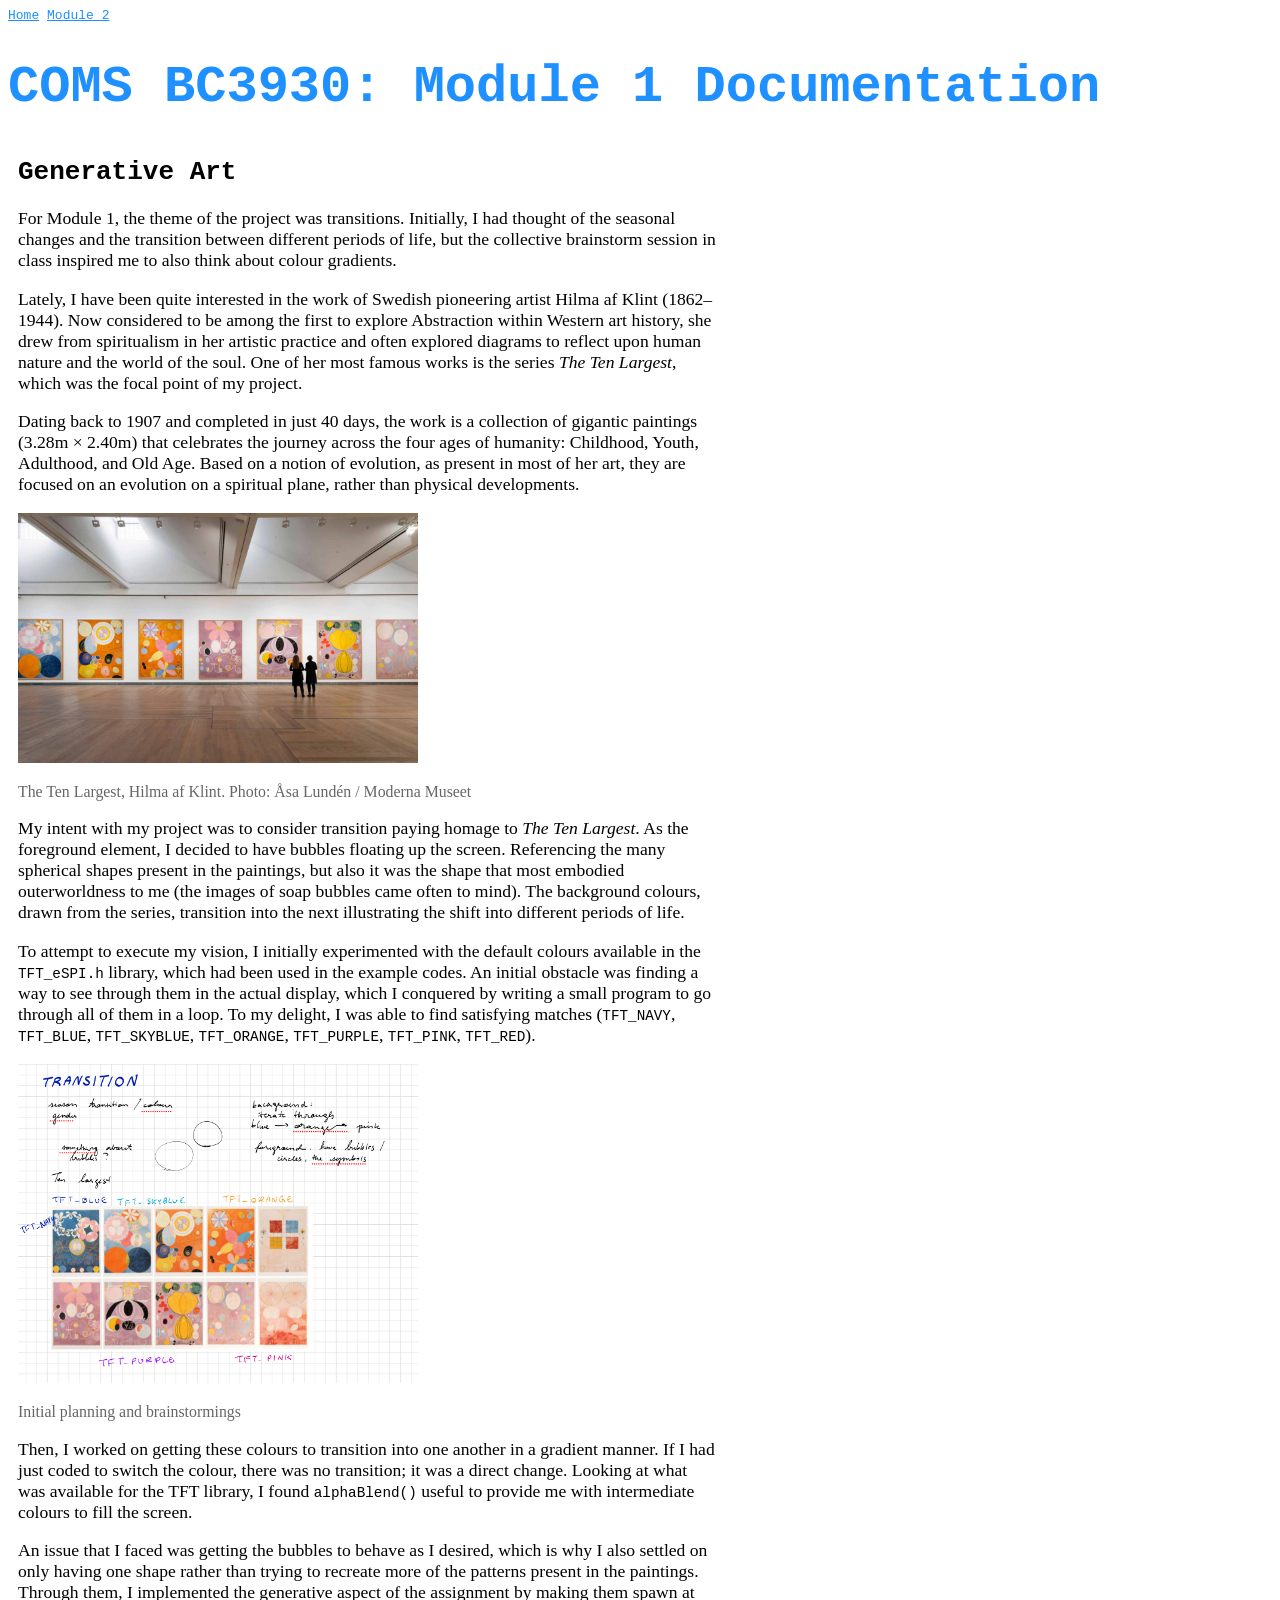
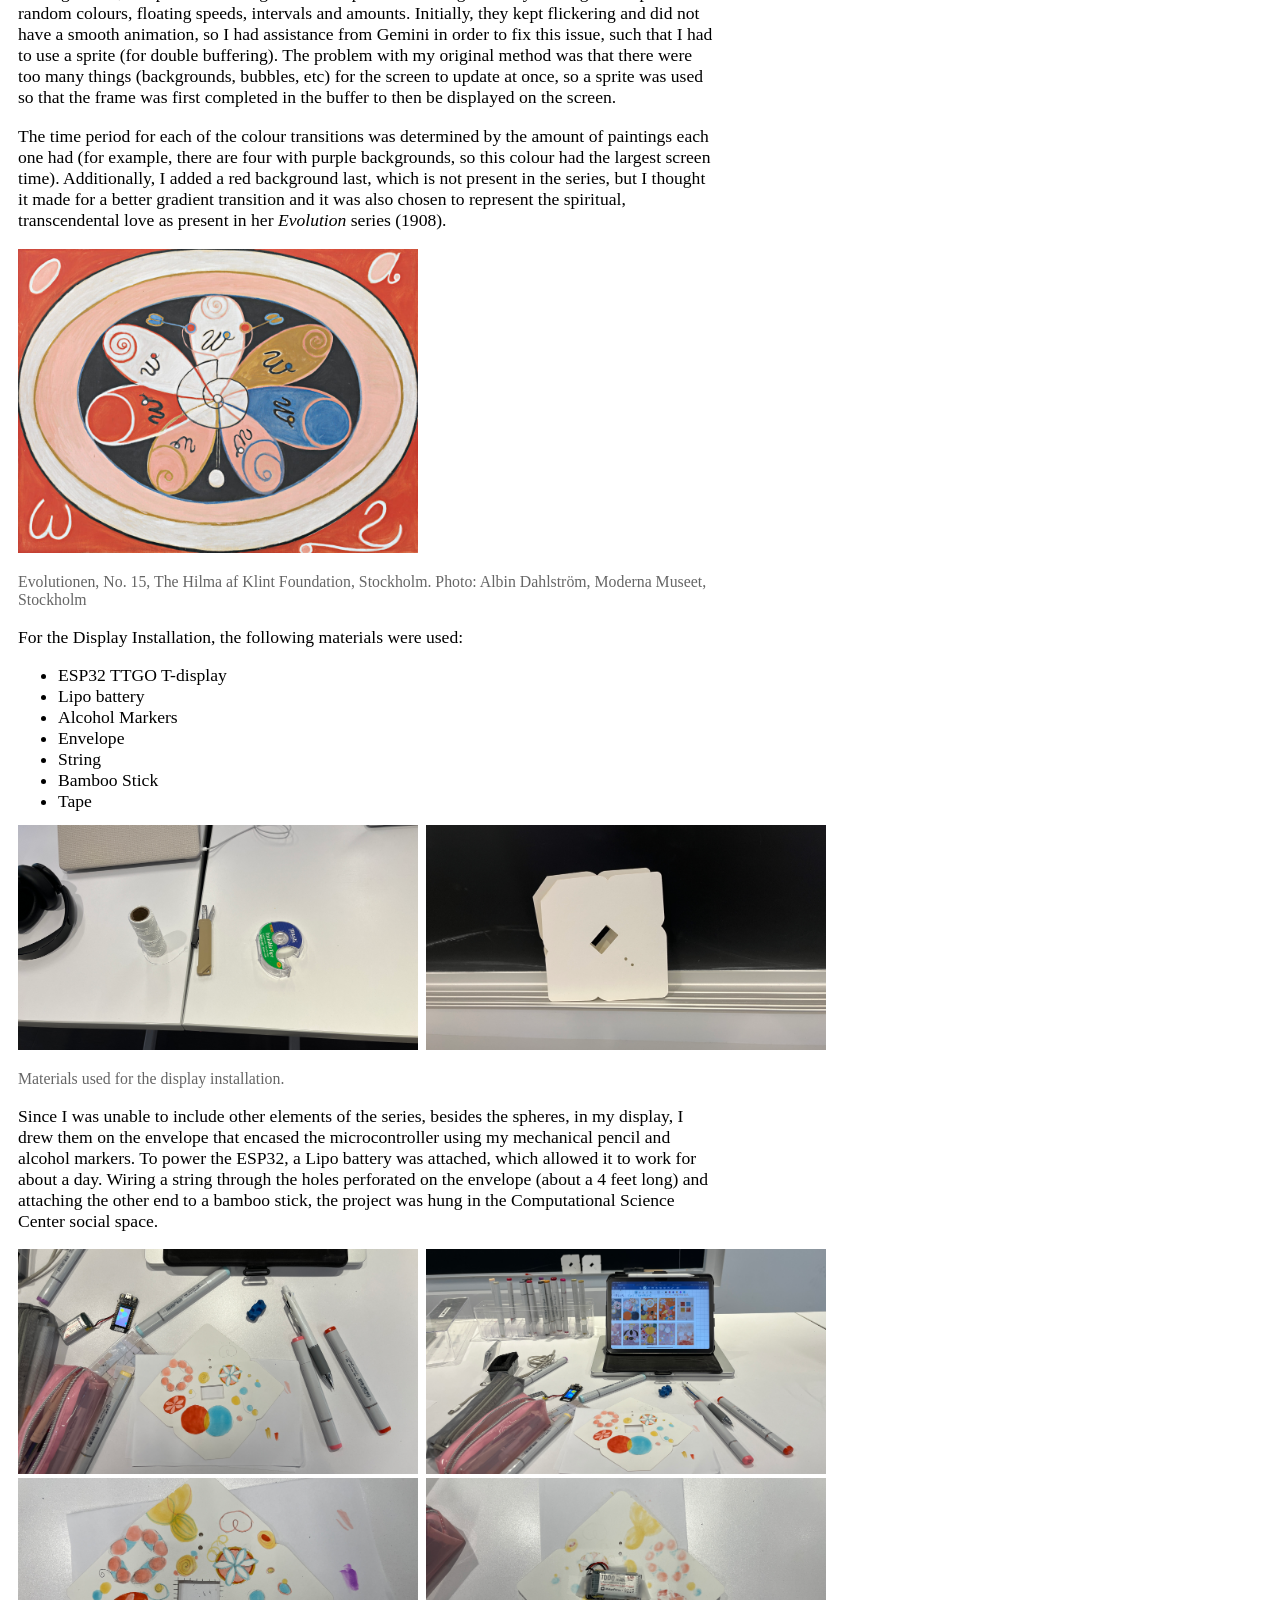
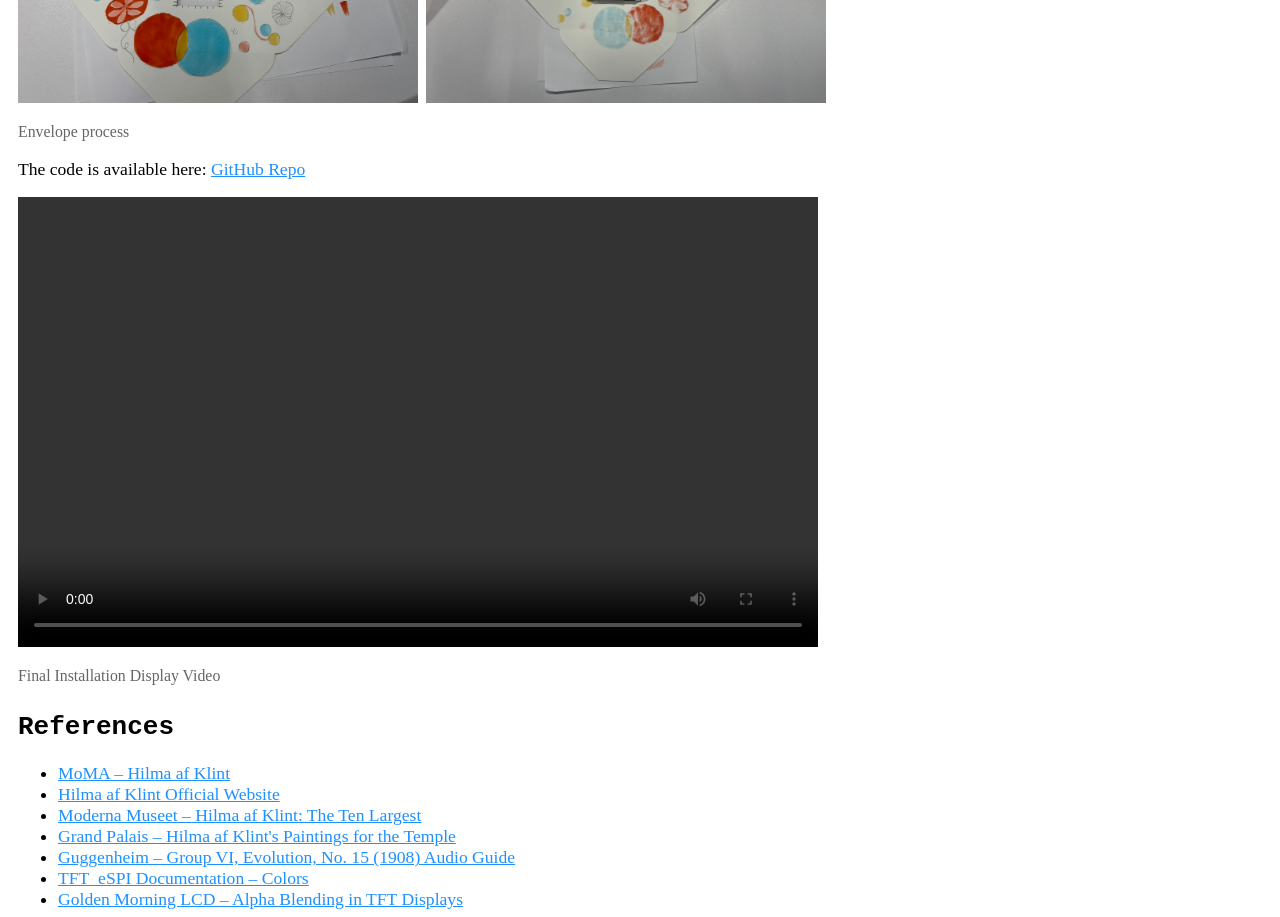
==== module1.html @ 8464577e "updated styling, standardised font and padding" ====
<!DOCTYPE html>
<html lang="en">
<head>
    <link rel="stylesheet" href="style.css">
    <meta charset="UTF-8">
    <meta name="viewport" content="width=device-width, initial-scale=1.0">
    <title>Module 1 Design Documentatio</title>
</head>
<body>
    <header>
        <nav>
            <a href="index.html">Home</a>
            <a href="module2.html">Module 2</a>
        </nav>
        <h1>COMS BC3930: Module 1 Documentation</h1>
    </header>
    <main>
        <section>
            <article class="module-project">
            <h2>Generative Art</h2>          
            <p>For Module 1, the theme of the project was transitions. Initially, I had thought of the seasonal changes and the transition between different periods of life, but the collective brainstorm session in class inspired me to also think about colour gradients.</p>

            <p>Lately, I have been quite interested in the work of Swedish pioneering artist Hilma af Klint (1862–1944). Now considered to be among the first to explore Abstraction within Western art history, she drew from spiritualism in her artistic practice and often explored diagrams to reflect upon human nature and the world of the soul. One of her most famous works is the series <em>The Ten Largest</em>, which was the focal point of my project.</p>

            <p>Dating back to 1907 and completed in just 40 days, the work is a collection of gigantic paintings (3.28m × 2.40m) that celebrates the journey across the four ages of humanity: Childhood, Youth, Adulthood, and Old Age. Based on a notion of evolution, as present in most of her art, they are focused on an evolution on a spiritual plane, rather than physical developments.</p>
            
            <img src="images/module-1/ten_largest.jpg" alt="The Ten Largest, Hilma af Klint" class="image_size">
            <div class = "image_caption">
                <p>The Ten Largest, Hilma af Klint. Photo: Åsa Lundén / Moderna Museet</p>
            </div>

            <p>My intent with my project was to consider transition paying homage to <em>The Ten Largest</em>. As the foreground element, I decided to have bubbles floating up the screen. Referencing the many spherical shapes present in the paintings, but also it was the shape that most embodied outerworldness to me (the images of soap bubbles came often to mind). The background colours, drawn from the series, transition into the next illustrating the shift into different periods of life.</p>

            <p>To attempt to execute my vision, I initially experimented with the default colours available in the <code>TFT_eSPI.h</code> library, which had been used in the example codes. An initial obstacle was finding a way to see through them in the actual display, which I conquered by writing a small program to go through all of them in a loop. To my delight, I was able to find satisfying matches (<code>TFT_NAVY</code>, <code>TFT_BLUE</code>, <code>TFT_SKYBLUE</code>, <code>TFT_ORANGE</code>, <code>TFT_PURPLE</code>, <code>TFT_PINK</code>, <code>TFT_RED</code>).</p>

            <img src="images/module-1/0-goodnotes_sketch.jpeg" alt="goodnotes sketch" class="image_size">
            <div class = "image_caption">
                <p>Initial planning and brainstormings</p>
            </div>

            <p>Then, I worked on getting these colours to transition into one another in a gradient manner. If I had just coded to switch the colour, there was no transition; it was a direct change. Looking at what was available for the TFT library, I found <code>alphaBlend()</code> useful to provide me with intermediate colours to fill the screen.</p>

            <p>An issue that I faced was getting the bubbles to behave as I desired, which is why I also settled on only having one shape rather than trying to recreate more of the patterns present in the paintings. Through them, I implemented the generative aspect of the assignment by making them spawn at random colours, floating speeds, intervals and amounts. Initially, they kept flickering and did not have a smooth animation, so I had assistance from Gemini in order to fix this issue, such that I had to use a sprite (for double buffering). The problem with my original method was that there were too many things (backgrounds, bubbles, etc) for the screen to update at once, so a sprite was used so that the frame was first completed in the buffer to then be displayed on the screen.</p>

            <p>The time period for each of the colour transitions was determined by the amount of paintings each one had (for example, there are four with purple backgrounds, so this colour had the largest screen time). Additionally, I added a red background last, which is not present in the series, but I thought it made for a better gradient transition and it was also chosen to represent the spiritual, transcendental love as present in her <em>Evolution</em> series (1908).</p>

            <img src="images/module-1/art-hilma-af-klint-group-vi-evolution-no-15-evolutionen-1908-083-1024x780.jpg" alt="Evolutionen 1908" class="image_size">
            <div class = "image_caption">
                <p>Evolutionen, No. 15, The Hilma af Klint Foundation, Stockholm. Photo: Albin Dahlström, Moderna Museet, Stockholm</p>
            </div>

            <p>For the Display Installation, the following materials were used:</p>  
            <ul>
                <li>ESP32 TTGO T-display</li>
                <li>Lipo battery</li>
                <li>Alcohol Markers</li>
                <li>Envelope</li>
                <li>String</li>
                <li>Bamboo Stick</li>
                <li>Tape</li>
            </ul>

            <img src="images/module-1/9-materials.JPG" alt="scissor, string and tape" class="image_size">
            <img src="images/module-1/7-blank_envelopes.JPG" alt="blank envelopes" class="image_size">
            <div class = "image_caption">
                <p>Materials used for the display installation.</p>
            </div>
            <p>Since I was unable to include other elements of the series, besides the spheres, in my display, I drew them on the envelope that encased the microcontroller using my mechanical pencil and alcohol markers. To power the ESP32, a Lipo battery was attached, which allowed it to work for about a day. Wiring a string through the holes perforated on the envelope (about a 4 feet long) and attaching the other end to a bamboo stick, the project was hung in the Computational Science Center social space.</p>

            <img src="images/module-1/1-beginning_drawing.JPG" alt="beginning drawing" class="image_size">
            <img src="images/module-1/2-process_drawing.JPG" alt="process drawing" class="image_size">
            <br>
            <img src="images/module-1/3-envelope_drawing_closeup.JPG" alt="envelope drawing closeup" class="image_size">
            <img src="images/module-1/4-battery_envelope.JPG" alt="battery and envelope" class="image_size">
            <div class = "image_caption">
                <p>Envelope process</p>
            </div>

            <p>The code is available here: <a href="https://github.com/jyu-ogawa/coms3930-module-1" target="_blank" rel="noopener noreferrer">GitHub Repo</a></p>

            <video class="module_video" width="800" height="450" controls preload="metadata">
            <source src="videos/final_installation.mp4" type="video/mp4">
            </video>
            <div class = "image_caption">
                <p>Final Installation Display Video</p>
            </div>

            <h2>References</h2>
            <ul>
                <li><a href="https://www.moma.org/artists/71905-hilma-af-klint" target="_blank" rel="noopener noreferrer">MoMA – Hilma af Klint</a></li>
                <li><a href="https://hilmaafklint.se/" target="_blank" rel="noopener noreferrer">Hilma af Klint Official Website</a></li>
                <li><a href="https://www.modernamuseet.se/en/stockholm/exhibitions/hilma-af-klint-de-tio-storsta-2022/" target="_blank" rel="noopener noreferrer">Moderna Museet – Hilma af Klint: The Ten Largest</a></li>
                <li><a href="https://www.grandpalais.fr/en/magazine/hilma-af-klints-paintings-temple-mission-guided-angels" target="_blank" rel="noopener noreferrer">Grand Palais – Hilma af Klint's Paintings for the Temple</a></li>
                <li><a href="https://www.guggenheim.org/audio/track/group-vi-evolution-no-15-1908-by-hilma-af-klint" target="_blank" rel="noopener noreferrer">Guggenheim – Group VI, Evolution, No. 15 (1908) Audio Guide</a></li>
                <li><a href="https://doc-tft-espi.readthedocs.io/tft_espi/colors/" target="_blank" rel="noopener noreferrer">TFT_eSPI Documentation – Colors</a></li>
                <li><a href="https://goldenmorninglcd.com/tft-displays-everything-you-need-to-know/#h-alpha-blending" target="_blank" rel="noopener noreferrer">Golden Morning LCD – Alpha Blending in TFT Displays</a></li>
            </ul>
            </article>
        </section>
    </main>
</body>
---- style.css ----
body {
  font-family: monospace;
}
h1{
  color: dodgerblue;
  font-size: 4em;
}

h2{
  padding-top: 5px;
  font-size: 2em;
}

p{
  font-family: times new roman, sans-serif;
  font-size: 1.1em;
}

li{
  font-family: times new roman, sans-serif;
  font-size: 1.1em;
}

a{
  color: dodgerblue;
}

.module-project {
  padding-left: 10px;
}

.image_size{
  width: 400px;
  height: auto;
}

.image_caption {
  font-size: 0.9em;
  color: #666;
}

.image_caption p {
  padding-top: 0px;
}

.module_video {
  padding: 5x;
}

@media (min-width: 768px) {
  p{
    max-width: 700px;
  }

  li{
    max-width: 700px;
  }
}

@media (max-width: 400px) {
  .module_video {
    max-width: 100%;
    height: auto;
  }
  
  .image_size {
    max-width: 100%;
    height: auto;
  }
}
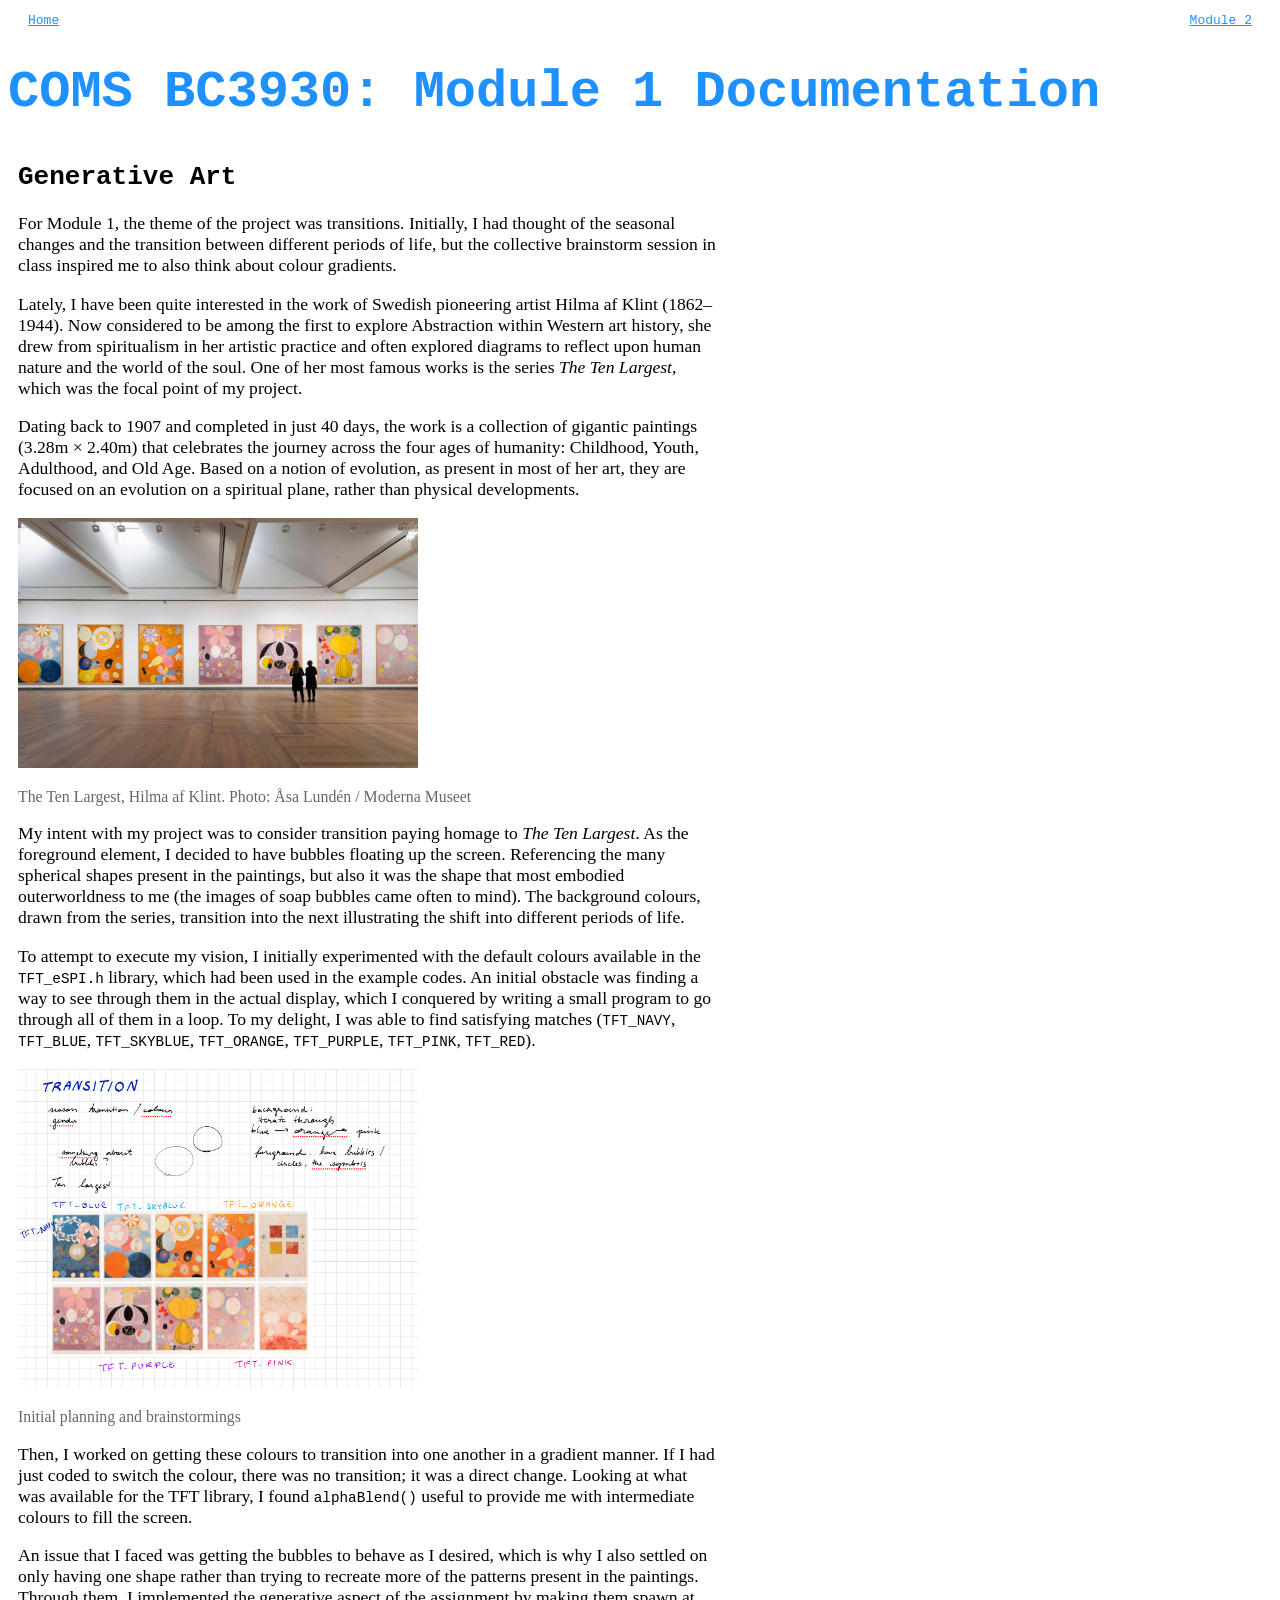
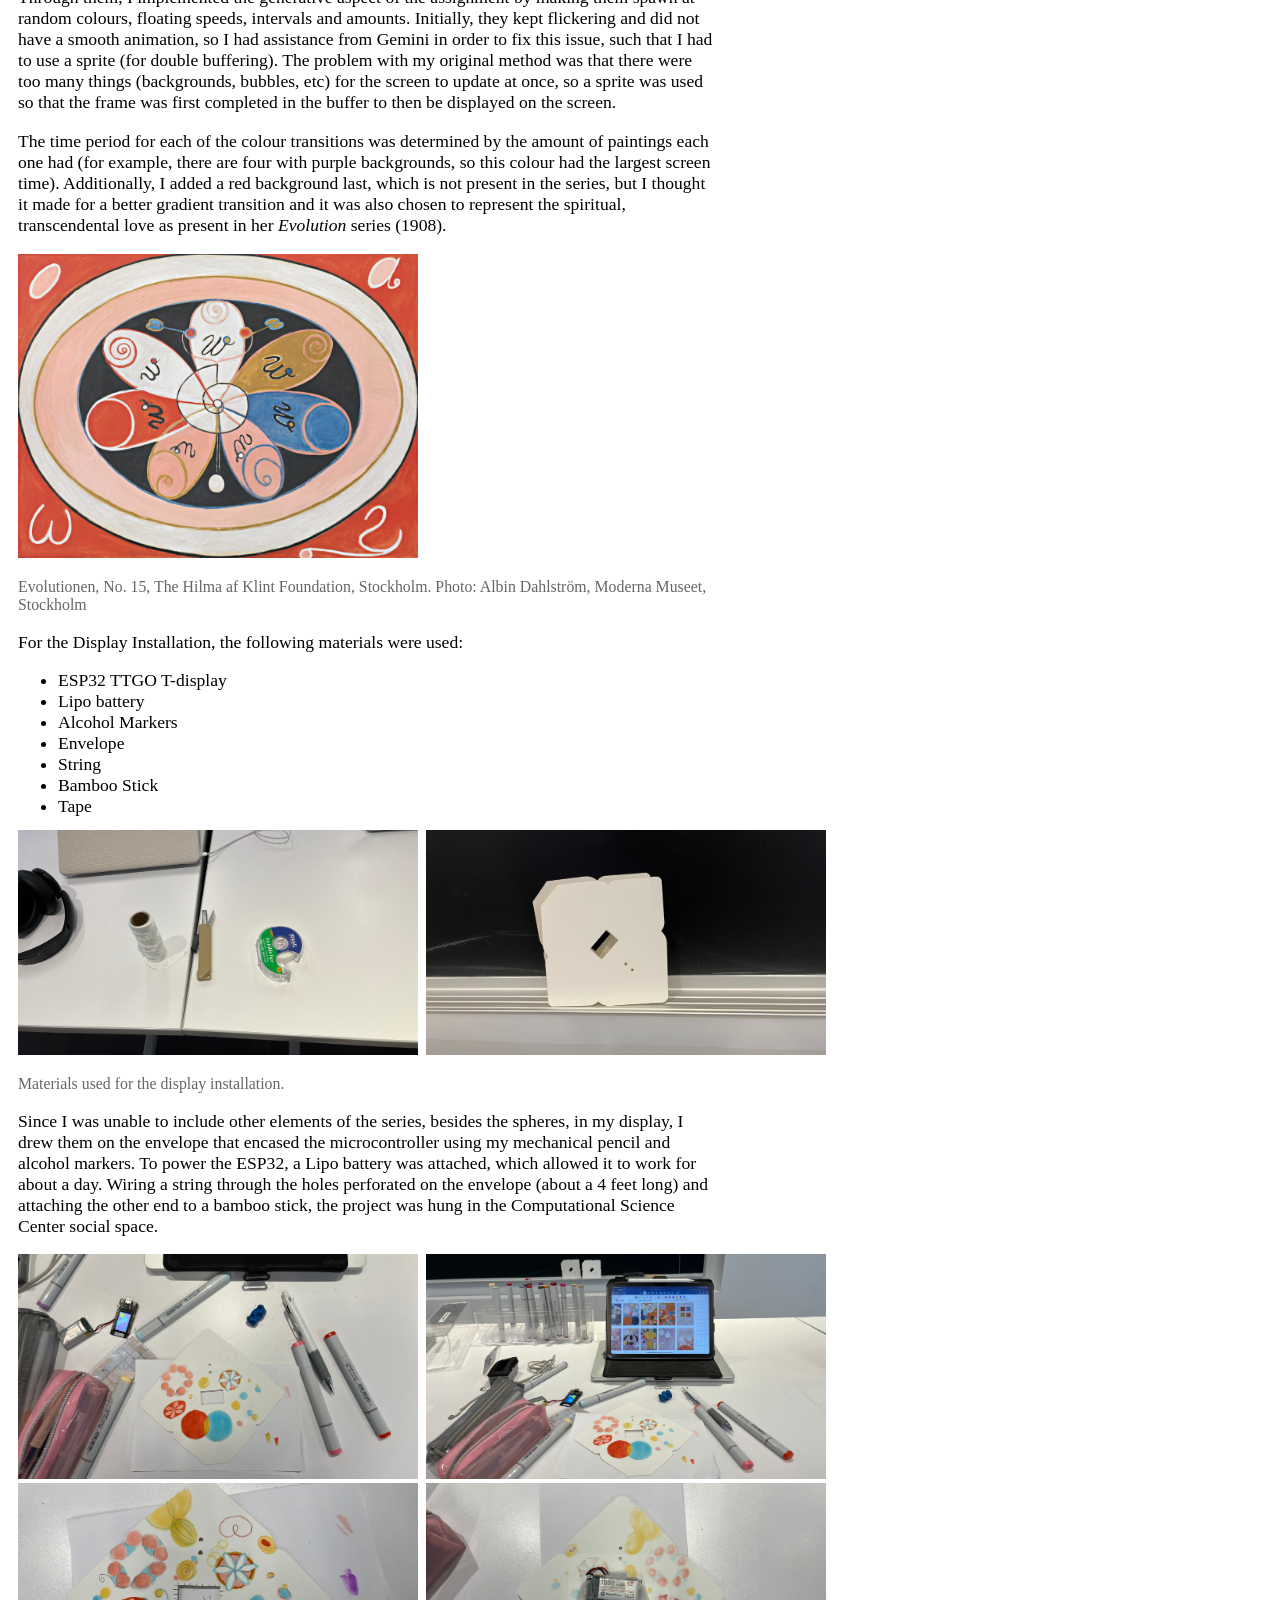
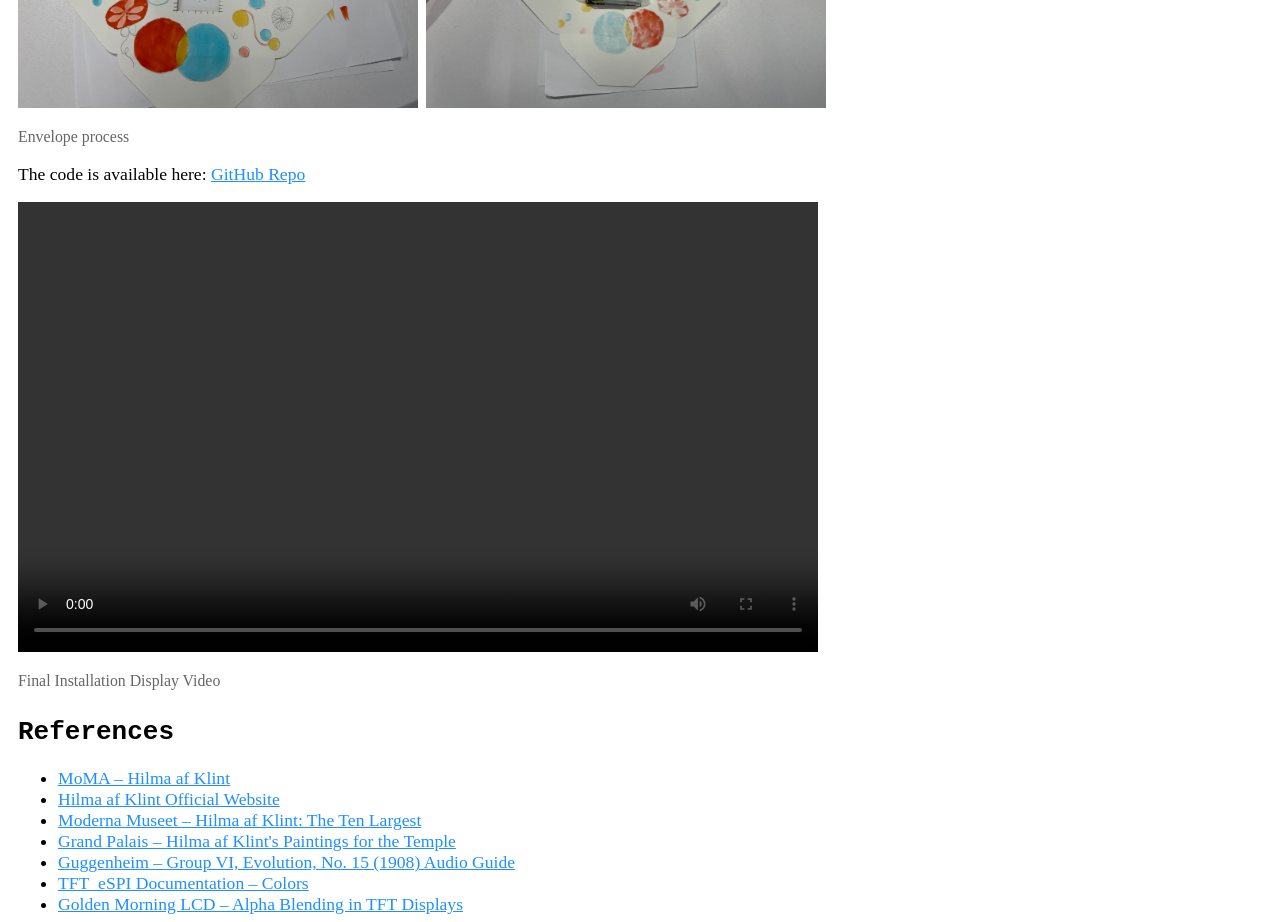
==== commit 26ffafb9: "fixed some typos" ====
--- a/module1.html
+++ b/module1.html
@@ -98,4 +98,5 @@
             </article>
         </section>
     </main>
-</body>+</body>
+</html>
--- a/style.css
+++ b/style.css
@@ -23,6 +23,12 @@
 
 a{
   color: dodgerblue;
+}
+
+nav{
+  padding: 5px 20px 0px 20px ;
+  display: flex;
+  justify-content: space-between;
 }
 
 .module-project {
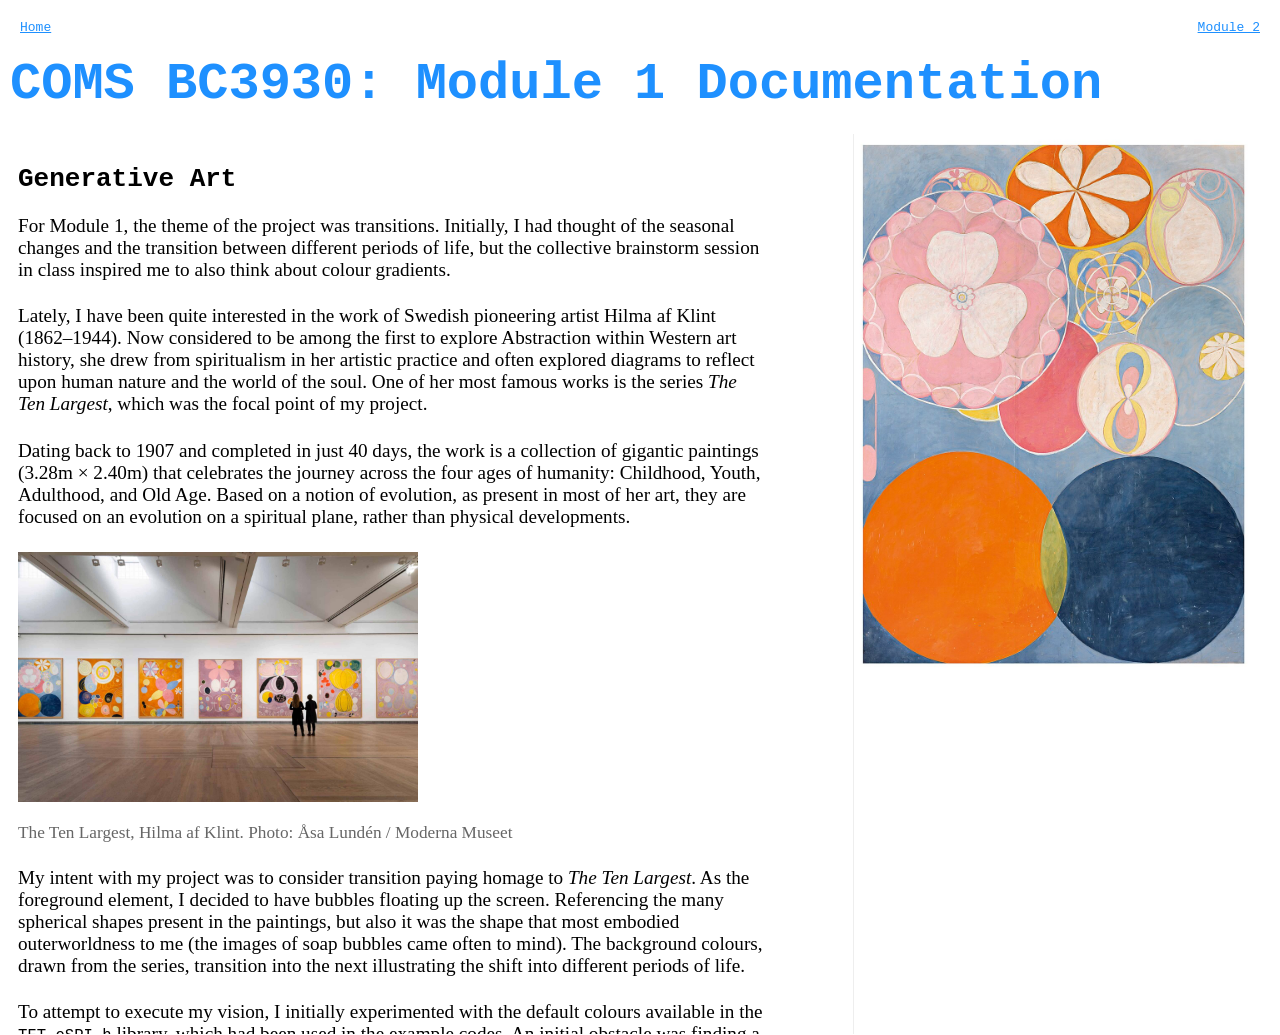
==== commit 1f1d2648: "added dual for mod1, temp img" ====
--- a/module1.html
+++ b/module1.html
@@ -14,6 +14,8 @@
         </nav>
         <h1>COMS BC3930: Module 1 Documentation</h1>
     </header>
+    <div class ="split-screen">
+        <div class="document-pane">
     <main>
         <section>
             <article class="module-project">
@@ -98,5 +100,10 @@
             </article>
         </section>
     </main>
+        </div>
+        <aside class="right-pane">
+            <img src="images/module-1/Hilma_af_Klint_-_The_Ten_Largest_No._2_-_Childhood_-_1907.jpg" alt="The Ten Largest, Hilma af Klint" class="image_size">
+        </aside>
+    </div>
 </body>
 </html>
--- a/style.css
+++ b/style.css
@@ -1,19 +1,47 @@
 body {
   font-family: monospace;
+  margin: 0px;
+  overflow: hidden;
 }
+
+/* Split screen layout */
+.split-screen {
+  display: grid;
+  grid-template-columns: minmax(0, 2fr) minmax(0, 1fr);
+  height: 100dvh;
+  overflow: hidden;
+}
+
+  /* Left pane */
+  .document-pane {
+    overflow: auto;
+    padding: 8px;
+    min-width: 0;
+  }
+
+  .right-pane {
+    min-width: 0;
+    border-left: 1px solid #eee; /* Add a border to the right pane  for now*/
+  }
+
+/* headings */
 h1{
   color: dodgerblue;
   font-size: 4em;
+  padding-left: 10px;
+  margin-top: 20px;
+  margin-bottom: 20px;
 }
 
 h2{
-  padding-top: 5px;
+  padding-top: 0px;
   font-size: 2em;
 }
 
 p{
   font-family: times new roman, sans-serif;
-  font-size: 1.1em;
+  font-size: 1.2em;
+  padding-bottom: 5px;
 }
 
 li{
@@ -26,13 +54,19 @@
 }
 
 nav{
-  padding: 5px 20px 0px 20px ;
+  padding: 20px 20px 0px 20px ;
   display: flex;
   justify-content: space-between;
 }
 
+
+/* class specific styles */
 .module-project {
   padding-left: 10px;
+}
+
+.about {
+  padding: 0px 0px 0px 10px;
 }
 
 .image_size{
@@ -55,7 +89,7 @@
 
 @media (min-width: 768px) {
   p{
-    max-width: 700px;
+    max-width: 750px;
   }
 
   li{
@@ -63,7 +97,29 @@
   }
 }
 
-@media (max-width: 400px) {
+@media (max-width: 767px) {
+  body {
+    margin: 8px;
+    overflow: auto;
+  }
+
+  .split-screen {
+    display: block;
+    height: auto;
+    overflow: visible; 
+  }
+
+  .document-pane {
+    padding: 0px;
+    overflow: visible;
+  }
+
+  .right-pane {
+    display: none;
+  }
+}
+
+  @media (max-width: 400px){
   .module_video {
     max-width: 100%;
     height: auto;
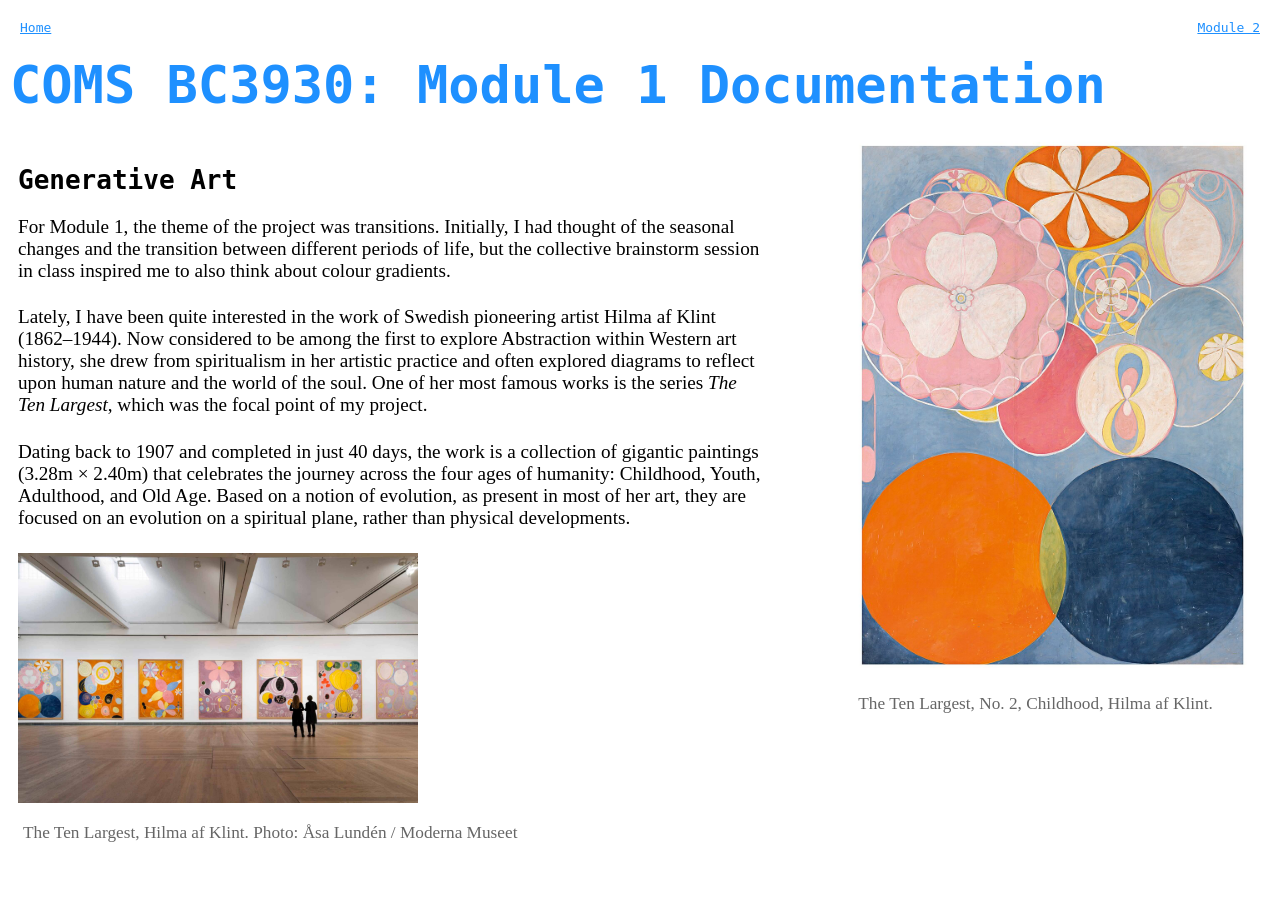
==== commit 8ee80c27: "fixed clippign on split screen due to 100dvh, changed to 80dvh to account for header" ====
--- a/module1.html
+++ b/module1.html
@@ -102,7 +102,10 @@
     </main>
         </div>
         <aside class="right-pane">
-            <img src="images/module-1/Hilma_af_Klint_-_The_Ten_Largest_No._2_-_Childhood_-_1907.jpg" alt="The Ten Largest, Hilma af Klint" class="image_size">
+            <img src="images/module-1/Hilma_af_Klint_-_The_Ten_Largest_No._2_-_Childhood_-_1907.jpg" alt="The Ten Largest, Hilma af Klint" class="image_size" class="right-pane-image">
+            <div class = "image_caption">
+                <p>The Ten Largest, No. 2, Childhood, Hilma af Klint.</p>
+            </div>
         </aside>
     </div>
 </body>
--- a/style.css
+++ b/style.css
@@ -1,14 +1,14 @@
 body {
   font-family: monospace;
   margin: 0px;
-  overflow: hidden;
+  overflow: auto;
 }
 
 /* Split screen layout */
 .split-screen {
   display: grid;
   grid-template-columns: minmax(0, 2fr) minmax(0, 1fr);
-  height: 100dvh;
+  height: 80dvh; /* Adjust the height of the split screen as needed -- 80% because 100% was causing issues with the header*/
   overflow: hidden;
 }
 
@@ -21,7 +21,6 @@
 
   .right-pane {
     min-width: 0;
-    border-left: 1px solid #eee; /* Add a border to the right pane  for now*/
   }
 
 /* headings */
@@ -74,9 +73,15 @@
   height: auto;
 }
 
+.right-pane-image {
+  width: 100%;
+  height: auto;
+}
+
 .image_caption {
   font-size: 0.9em;
   color: #666;
+  padding-left: 5px;
 }
 
 .image_caption p {
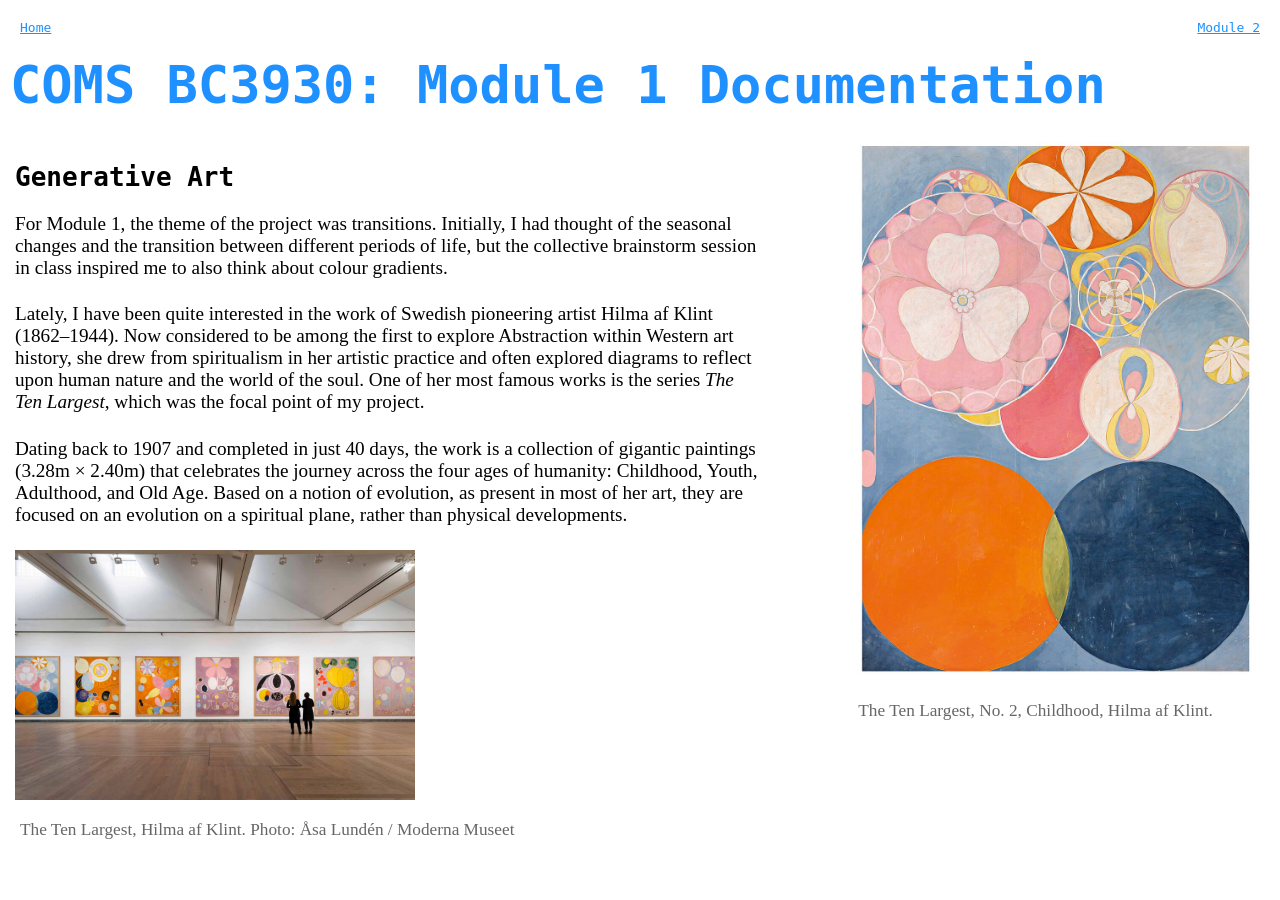
==== commit d881ca88: "fixed videos width and standardised padding sz" ====
--- a/module1.html
+++ b/module1.html
@@ -102,7 +102,7 @@
     </main>
         </div>
         <aside class="right-pane">
-            <img src="images/module-1/Hilma_af_Klint_-_The_Ten_Largest_No._2_-_Childhood_-_1907.jpg" alt="The Ten Largest, Hilma af Klint" class="image_size" class="right-pane-image">
+            <img src="images/module-1/Hilma_af_Klint_-_The_Ten_Largest_No._2_-_Childhood_-_1907.jpg" alt="The Ten Largest, Hilma af Klint" class="right-pane-image">
             <div class = "image_caption">
                 <p>The Ten Largest, No. 2, Childhood, Hilma af Klint.</p>
             </div>
--- a/style.css
+++ b/style.css
@@ -1,5 +1,15 @@
+/* Global variables (standardized across the site) */
+:root {
+  --primary-color: dodgerblue;
+  --caption-color: #666;
+  --font-family: monospace;
+  --body-font-family: times new roman, sans-serif;
+  --primary-padding: 10px;
+  --secondary-padding: 5px;
+}
+
 body {
-  font-family: monospace;
+  font-family: var(--font-family);
   margin: 0px;
   overflow: auto;
 }
@@ -15,7 +25,7 @@
   /* Left pane */
   .document-pane {
     overflow: auto;
-    padding: 8px;
+    padding: var(--secondary-padding);
     min-width: 0;
   }
 
@@ -25,9 +35,9 @@
 
 /* headings */
 h1{
-  color: dodgerblue;
+  color: var(--primary-color);
   font-size: 4em;
-  padding-left: 10px;
+  padding-left: var(--primary-padding);
   margin-top: 20px;
   margin-bottom: 20px;
 }
@@ -38,18 +48,19 @@
 }
 
 p{
-  font-family: times new roman, sans-serif;
+  font-family: var(--body-font-family);
   font-size: 1.2em;
-  padding-bottom: 5px;
+  padding-bottom: var(--secondary-padding);
+  padding-right: 10%;
 }
 
 li{
-  font-family: times new roman, sans-serif;
+  font-family: var(--body-font-family);
   font-size: 1.1em;
 }
 
 a{
-  color: dodgerblue;
+  color: var(--primary-color);
 }
 
 nav{
@@ -61,11 +72,11 @@
 
 /* class specific styles */
 .module-project {
-  padding-left: 10px;
+  padding-left: var(--primary-padding);
 }
 
 .about {
-  padding: 0px 0px 0px 10px;
+  padding: 0px 0px 0px var(--primary-padding);
 }
 
 .image_size{
@@ -73,23 +84,25 @@
   height: auto;
 }
 
-.right-pane-image {
-  width: 100%;
-  height: auto;
-}
-
 .image_caption {
   font-size: 0.9em;
-  color: #666;
-  padding-left: 5px;
+  color: var(--caption-color);
+  padding-left: var(--secondary-padding);
 }
 
 .image_caption p {
   padding-top: 0px;
 }
 
+.right-pane-image {
+  width: 95%; /* Adjust the width of the right pane image as needed, not take the whole pane*/
+  height: auto;
+}
+
 .module_video {
-  padding: 5x;
+  padding: var(--secondary-padding);
+  max-width: 95%;
+  height: auto;
 }
 
 @media (min-width: 768px) {
@@ -119,6 +132,7 @@
     overflow: visible;
   }
 
+  /* Hide right pane for mobile view */
   .right-pane {
     display: none;
   }
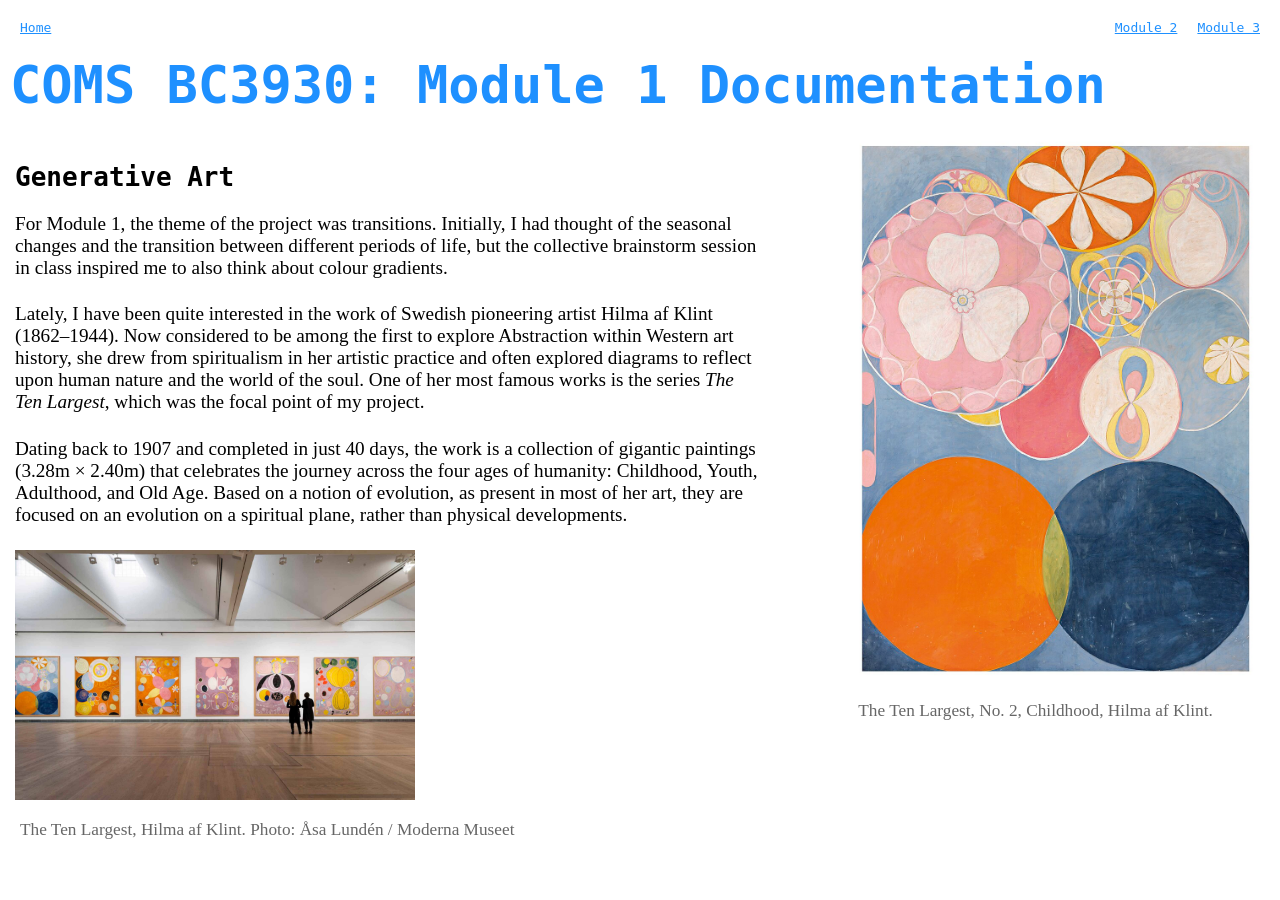
==== commit b731259f: "added module3 and integrated nav" ====
--- a/module1.html
+++ b/module1.html
@@ -10,7 +10,11 @@
     <header>
         <nav>
             <a href="index.html">Home</a>
-            <a href="module2.html">Module 2</a>
+            <div class="nav-modules"> <!-- so that the modules are grouped tgt on the top right -->
+                <a href="module2.html">Module 2</a>
+                <a href="module3.html">Module 3</a>
+            </div>
+            
         </nav>
         <h1>COMS BC3930: Module 1 Documentation</h1>
     </header>
--- a/style.css
+++ b/style.css
@@ -67,6 +67,11 @@
   padding: 20px 20px 0px 20px ;
   display: flex;
   justify-content: space-between;
+}
+
+.nav-modules { /* so that the modules are grouped tgt on the top right */
+  display: flex;
+  gap: 20px;
 }
 
 
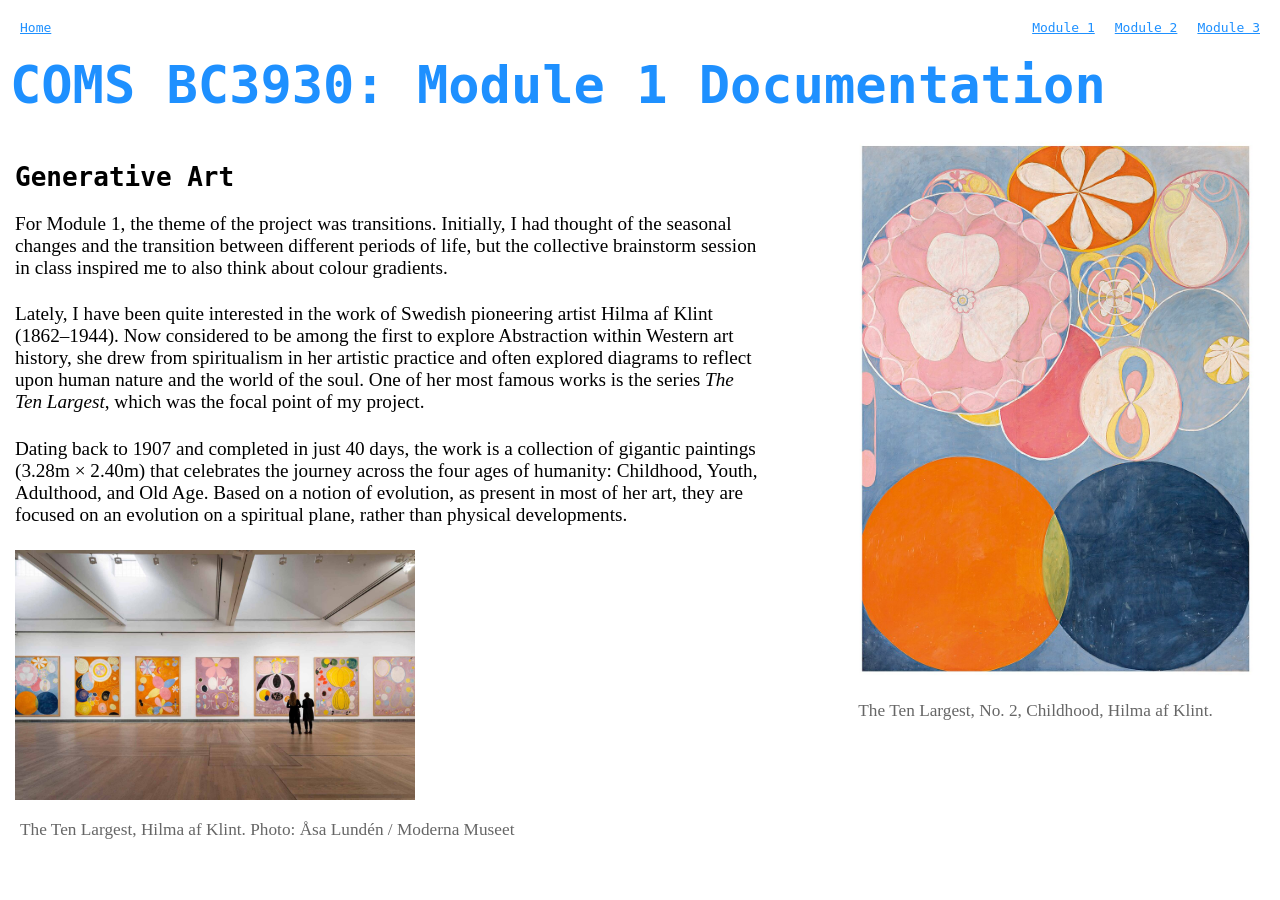
==== commit ff649731: "added text for mod3 and imgs" ====
--- a/module1.html
+++ b/module1.html
@@ -11,6 +11,7 @@
         <nav>
             <a href="index.html">Home</a>
             <div class="nav-modules"> <!-- so that the modules are grouped tgt on the top right -->
+                <a href="module1.html" class="current_page">Module 1</a>
                 <a href="module2.html">Module 2</a>
                 <a href="module3.html">Module 3</a>
             </div>
--- a/style.css
+++ b/style.css
@@ -2,6 +2,7 @@
 :root {
   --primary-color: dodgerblue;
   --caption-color: #666;
+  --highlight-color: rgb(169, 212, 255); 
   --font-family: monospace;
   --body-font-family: times new roman, sans-serif;
   --primary-padding: 10px;
@@ -27,6 +28,7 @@
     overflow: auto;
     padding: var(--secondary-padding);
     min-width: 0;
+    padding-bottom: 8dvh;
   }
 
   .right-pane {
@@ -59,6 +61,12 @@
   font-size: 1.1em;
 }
 
+pre {
+    white-space: pre-wrap;       
+    word-wrap: break-word;      
+    overflow-x: auto;          
+}
+
 a{
   color: var(--primary-color);
 }
@@ -74,8 +82,16 @@
   gap: 20px;
 }
 
+.current_page {
+  text-decoration: underline;
+}
+
 
 /* class specific styles */
+.highlight-txt{
+  background-color: var(--highlight-color);
+}
+
 .module-project {
   padding-left: var(--primary-padding);
 }
@@ -86,6 +102,11 @@
 
 .image_size{
   width: 400px;
+  height: auto;
+}
+
+.image_size_big{
+  width: 800px;
   height: auto;
 }
 
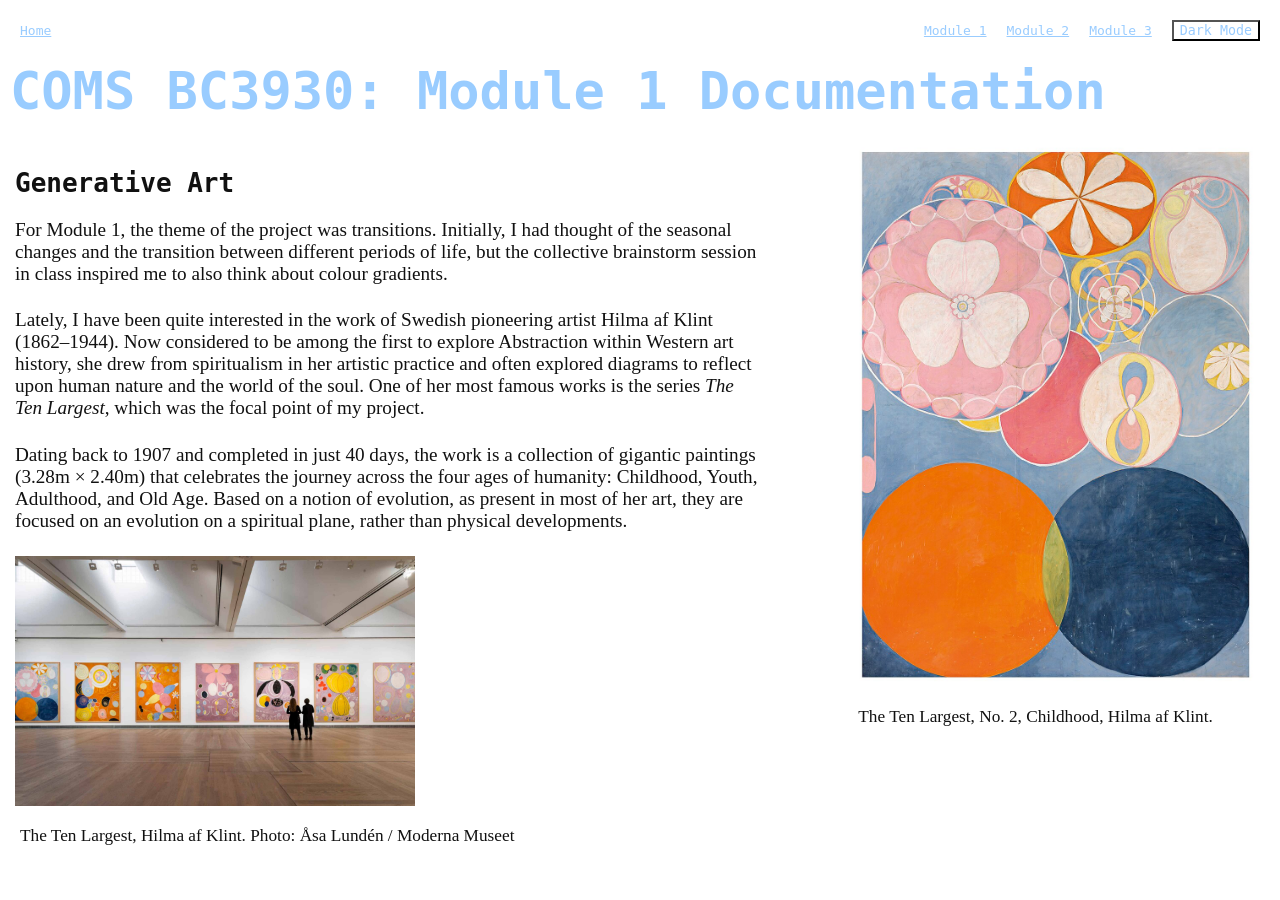
==== commit d09a9db5: "added dark theme toggle" ====
--- a/module1.html
+++ b/module1.html
@@ -14,6 +14,8 @@
                 <a href="module1.html" class="current_page">Module 1</a>
                 <a href="module2.html">Module 2</a>
                 <a href="module3.html">Module 3</a>
+                <!-- Dark Mode Toggle -->
+                <button id="dark-mode-toggle" aria-label="Toggle Dark Mode">Dark Mode</button>
             </div>
             
         </nav>
@@ -113,5 +115,6 @@
             </div>
         </aside>
     </div>
+        <script src="script.js"></script>
 </body>
 </html>
--- a/style.css
+++ b/style.css
@@ -1,18 +1,35 @@
 /* Global variables (standardized across the site) */
 :root {
-  --primary-color: dodgerblue;
+  --primary-color: #99ccff ;
   --caption-color: #666;
   --highlight-color: rgb(169, 212, 255); 
   --font-family: monospace;
   --body-font-family: times new roman, sans-serif;
   --primary-padding: 10px;
   --secondary-padding: 5px;
+
+  /* Added color variables */
+  --bg-colour: #ffffff;
+  --text-colour: #111111;
+  --pane-bg: #ffffff;
+}
+
+/* Dark Mode Overrides */
+[data-theme="dark"] {
+  --primary-color: #99ccff ;
+  --caption-color: #a0a0a0;
+  --highlight-color: #6692be ; 
+  --bg-colour: #0A2443;
+  --text-colour: #e0e0e0;
+  --pane-bg: #0A2443;
 }
 
 body {
   font-family: var(--font-family);
   margin: 0px;
   overflow: auto;
+  background-color: var(--bg-colour);
+  color: var(--text-colour);
 }
 
 /* Split screen layout */
@@ -29,6 +46,7 @@
     padding: var(--secondary-padding);
     min-width: 0;
     padding-bottom: 8dvh;
+    background-color: var(--pane-bg);
   }
 
   .right-pane {
@@ -54,11 +72,13 @@
   font-size: 1.2em;
   padding-bottom: var(--secondary-padding);
   padding-right: 10%;
+  color: var(--text-colour);
 }
 
 li{
   font-family: var(--body-font-family);
   font-size: 1.1em;
+  color: var(--text-colour);
 }
 
 pre {
@@ -75,15 +95,33 @@
   padding: 20px 20px 0px 20px ;
   display: flex;
   justify-content: space-between;
+  align-items: center;
 }
 
 .nav-modules { /* so that the modules are grouped tgt on the top right */
   display: flex;
   gap: 20px;
+  align-items: center;
 }
 
 .current_page {
   text-decoration: underline;
+}
+
+/* Dark Mode Toggle Button Styling */
+#dark-mode-toggle {
+    background: transparent;
+    color: var(--primary-color);
+    font-family: var(--font-family);
+    cursor: pointer;
+    /* border-radius: 4px; */
+    /* border: 1px solid var(--primary-color); */
+    transition: background-color 0.2s, color 0.2s;
+}
+
+#dark-mode-toggle:hover {
+    background-color: var(--primary-color);
+    color: var(--bg-color);
 }
 
 
